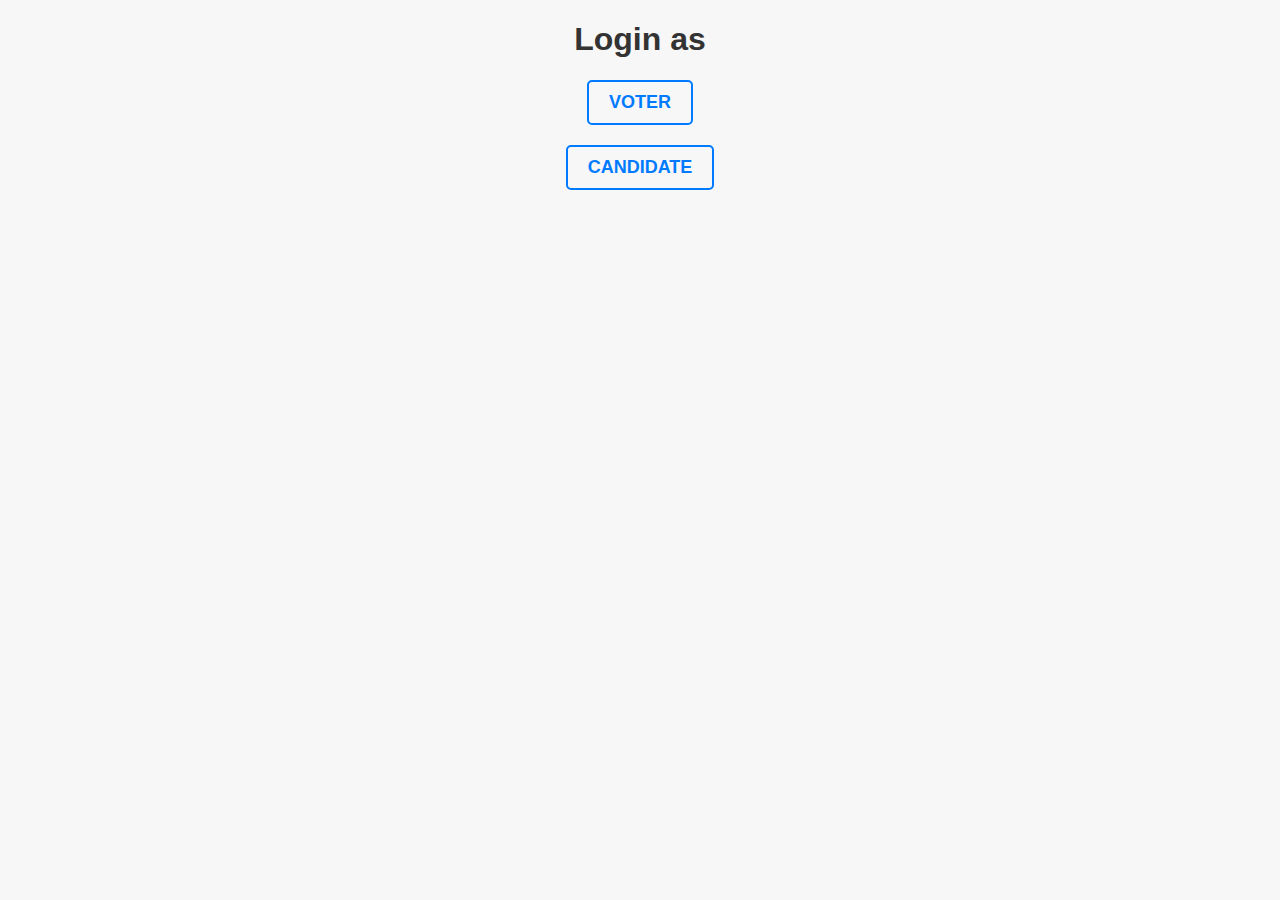
==== index.html @ bf801de8 "first commit" ====
<!DOCTYPE html>
<html lang="en">
  <head>
    <meta charset="UTF-8" />
    <meta name="viewport" content="width=device-width, initial-scale=1.0" />
    <title>VOTOIn</title>
    <style>
      body {
        font-family: Arial, sans-serif;
        margin: 0;
        padding: 0;
        background-color: #f7f7f7;
        text-align: center;
      }

      h1 {
        color: #333;
      }

      a {
        text-decoration: none;
        color: #007bff;
        font-size: 18px;
        margin-bottom: 20px;
        display: inline-block;
        padding: 10px 20px;
        border: 2px solid #007bff;
        border-radius: 5px;
        transition: background-color 0.3s, color 0.3s;
      }

      a:hover {
        background-color: #007bff;
        color: #fff;
      }
    </style>
  </head>
  <body>
    <h1>Login as</h1>
    <a href="/vlogin.html" target="_blank"><b>VOTER</b></a
    ><br />
    <a href="/clogin.html" target="_blank"><b>CANDIDATE</b></a
    ><br />
  </body>
</html>
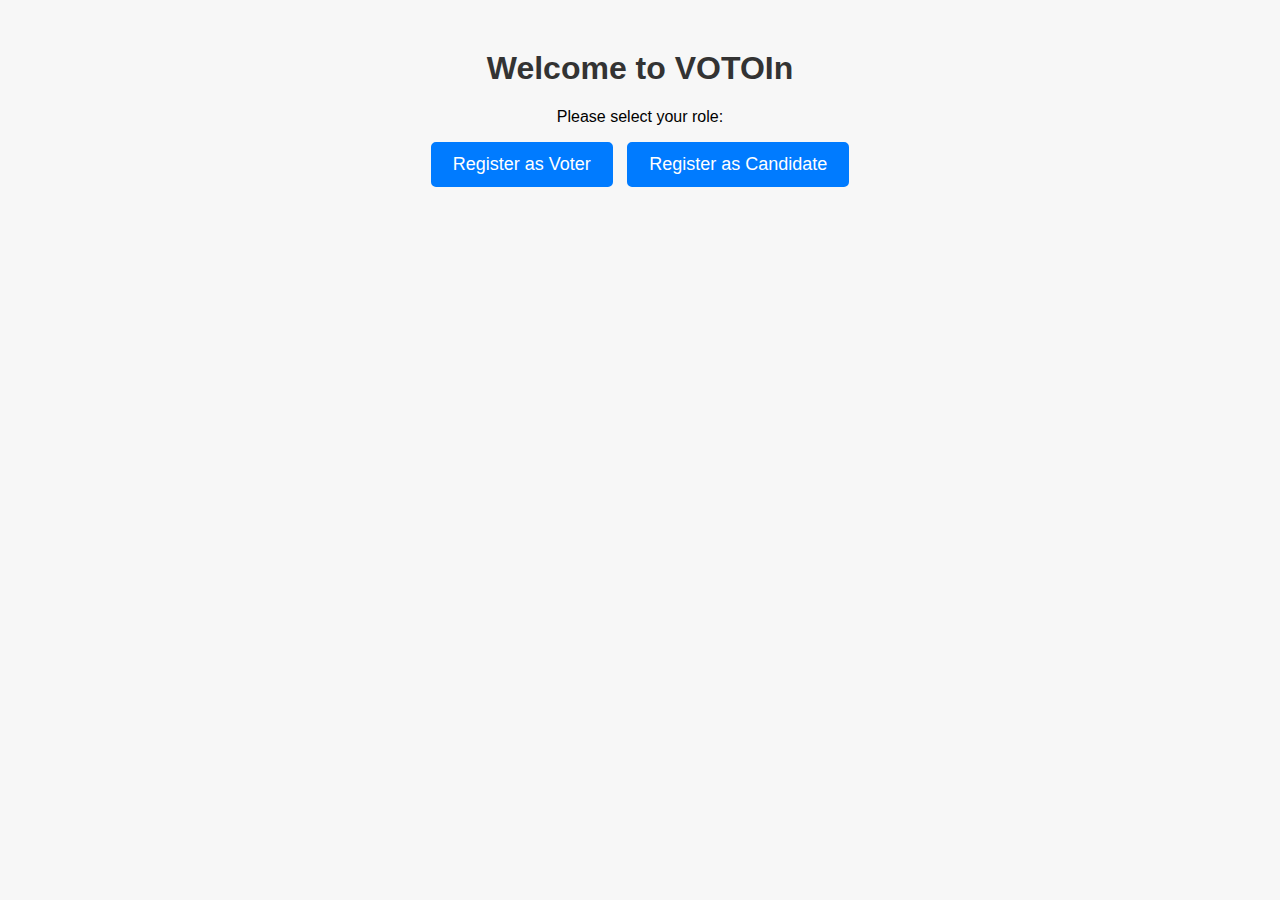
==== commit c8853365: "30thh" ====
--- a/index.html
+++ b/index.html
@@ -13,33 +13,52 @@
         text-align: center;
       }
 
+      .container {
+        margin-top: 50px;
+      }
+
       h1 {
         color: #333;
       }
 
-      a {
+      .button {
         text-decoration: none;
-        color: #007bff;
+        color: #fff;
+        background-color: #007bff;
         font-size: 18px;
         margin-bottom: 20px;
-        display: inline-block;
         padding: 10px 20px;
         border: 2px solid #007bff;
         border-radius: 5px;
         transition: background-color 0.3s, color 0.3s;
+        cursor: pointer;
       }
 
-      a:hover {
-        background-color: #007bff;
-        color: #fff;
+      .button:hover {
+        background-color: #0056b3;
+      }
+
+      .button + .button {
+        margin-left: 10px;
       }
     </style>
   </head>
   <body>
-    <h1>Login as</h1>
-    <a href="/vlogin.html" target="_blank"><b>VOTER</b></a
-    ><br />
-    <a href="/clogin.html" target="_blank"><b>CANDIDATE</b></a
-    ><br />
+    <div class="container">
+      <h1>Welcome to VOTOIn</h1>
+      <p>Please select your role:</p>
+      <button class="button" onclick="redirectToSignup('voter')">
+        Register as Voter
+      </button>
+      <button class="button" onclick="redirectToSignup('candidate')">
+        Register as Candidate
+      </button>
+    </div>
+
+    <script>
+      function redirectToSignup(type) {
+        window.location.href = `/signup?type=${type}`;
+      }
+    </script>
   </body>
 </html>
